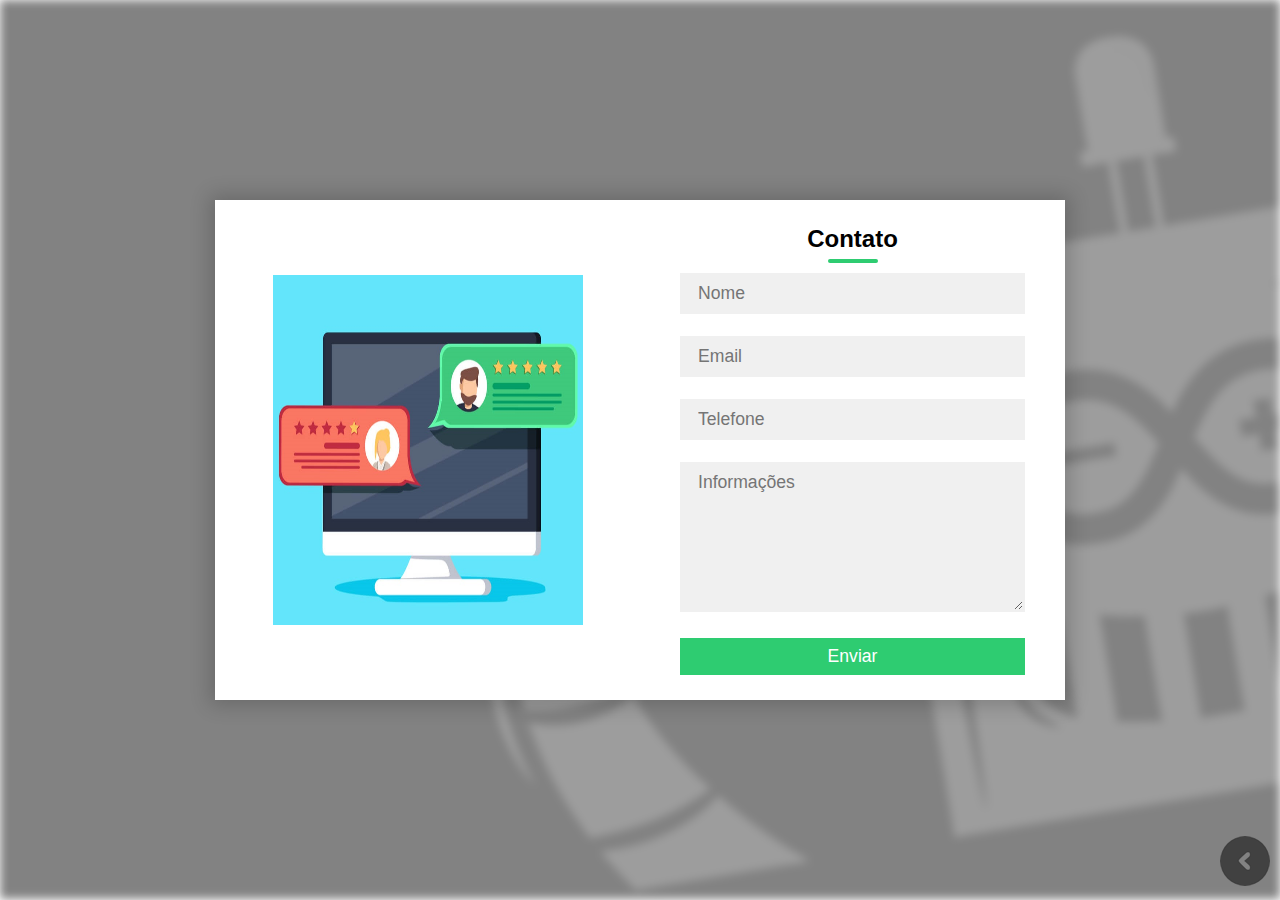
==== contato.html @ 7969611e "alteração do banner e inclusão da page contato" ====
<!DOCTYPE html>
<html lang="pt-br">
    <meta charset="UTF-8">
    <meta http-equiv="X-UA-Compatible" content="IE=edge">
    <meta name="viewport" content="width=device-width, initial-scale=1.0">
    <title>Informações de Contato</title>
    <meta name="description "
        content="Oferecer produtos de qualidade e com a máxima exigência no interesse e desejos possíveis na área de sistemas. ">
    <!--<link rel="icon" href="img/favicon.png">-->
    <link rel="stylesheet" href="styleInfo.css">
</head>
<body>
        <!-- Informações Contato -->
   <div class="container">
        <div class="contact-box">
            <div class="left"></div>
            <div class="right">
                <h2> Contato </h2>
                <input type="text" class="field" placeholder="Nome">
                <input type="email" class="field" placeholder="Email">
                <input type="text" class="field" placeholder="Telefone">
                <textarea class="field area" placeholder="Informações"></textarea>
                <button class="btn">Enviar</button>
            </div>
        </div>
    </div>
    <footer id="contato">
        <div class="Container">

        </div>

    </footer>
    <div id="voltar">
        <a href="index.html"><img src="img/voltar.png"></a>
    </div>
 </body>
</html>
---- styleInfo.css ----
*
/*
    Folha de estilo site cleancode - HTML5 e CSS
    @autor Jehuel Castro
    cleancode.sytes.net
*/

/* Importação (Google Fontes) 
@import url('https://fonts.googleapis.com/css2?family=Open+Sans:wght@400;700&display=swap');
*/

{
    padding: 0;
    margin: 0;
    box-sizing: border-box; 
    font-family: 'Quicksand', sans-serif;
}
body{
    width: 100%;
    height: 100vh;
}

.container{
    position: relative;
    display: flex;
    justify-content: center;
    align-items: center;
    width: 100%;
    height: 100%;
    padding: 20px 100px;
}

.container:after{
    content: '';
    position: absolute;
    left: 0;
    top: 0;
    width: 100%;
    height: 100%;
    background: url("img/background.png") no-repeat center;
    background-size: cover;
    z-index: -1;
    filter: blur(5px);
}

.contact-box{
    max-width: 850px;
    display: grid;
    grid-template-columns: repeat(2, 1fr);
    justify-content: center;
    align-items: center;
    text-align: center;
    background-color: #fff;
    box-shadow: 0px 0px 19px 5px rgba(0, 0, 0, 0.19);
    
}

.left{
    height: 100%;
    background: url("img/send.jpeg") no-repeat center;
    background-size: 310px 350px;
    position: center;
    

}
.right{
    padding: 25px 40px;
}

h2{
    position: relative;
    padding-bottom: 10px;
    margin-bottom: 10px;
}

h2::after{
    content: '';
    position: absolute;
    left: 50%;
    bottom: 0;
    transform: translateX(-50%);
    height: 4px;
    width: 50px;
    border-radius: 2px;
    background-color: #2ecc71;
}

.field{
    width: 100%;
    padding: 0.5rem 1rem;
    outline: none;
    border: 2px solid rgba(0, 0, 0, 0);
    background-color: rgba(230, 230, 230, 0.6);
    font-size: 1.1rem;
    margin-bottom: 22px;
    transition: .3s;
}

.field:hover{
    background-color: rgba(0, 0, 0, 0.1);
}

.field:focus{
    background-color: #fff;
    border: 2px solid rgba(30, 85, 250, 0.47);
}

.area{
    min-height: 150px;
}

.btn{
    width: 100%;
    padding: 0.5rem 1rem;
    font-size: 1.1rem;
    background-color: #2ecc71;
    cursor: pointer;
    outline: none;
    border: none;
    color: #fff;
    transition: .3s;
}

.btn:hover{
    background-color: #27ea60;
}

@media screen and (max-width:880px) {
    .contact-box{
        grid-template-columns: 1fr;
    }

    .left{
        height: 200px;
    }
}

/* topo do site */
#voltar {
    position: fixed;
    right: 10px;
    bottom: 10px;
}
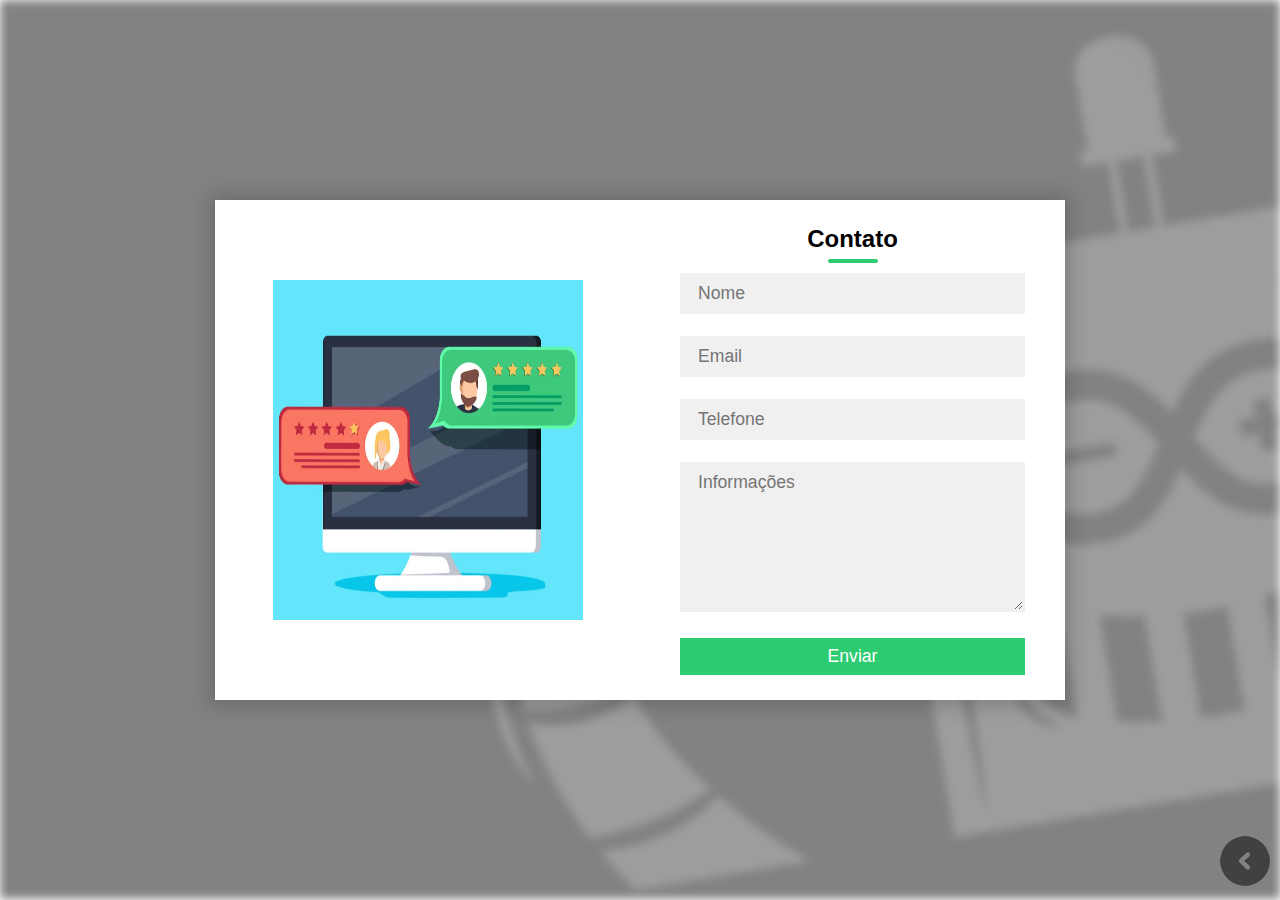
==== commit 057dd6ce: "Alteração no Menu" ====
--- a/contato.html
+++ b/contato.html
@@ -24,12 +24,12 @@
             </div>
         </div>
     </div>
-    <footer id="contato">
+    <!--<footer id="contato">
         <div class="Container">
 
         </div>
 
-    </footer>
+    </footer> -->
     <div id="voltar">
         <a href="index.html"><img src="img/voltar.png"></a>
     </div>
--- a/styleInfo.css
+++ b/styleInfo.css
@@ -50,6 +50,7 @@
     justify-content: center;
     align-items: center;
     text-align: center;
+    /*background: rgba(0, 0, 0, 0, 2);*/
     background-color: #fff;
     box-shadow: 0px 0px 19px 5px rgba(0, 0, 0, 0.19);
     
@@ -58,7 +59,7 @@
 .left{
     height: 100%;
     background: url("img/send.jpeg") no-repeat center;
-    background-size: 310px 350px;
+    background-size: 310px 340px;
     position: center;
     
 
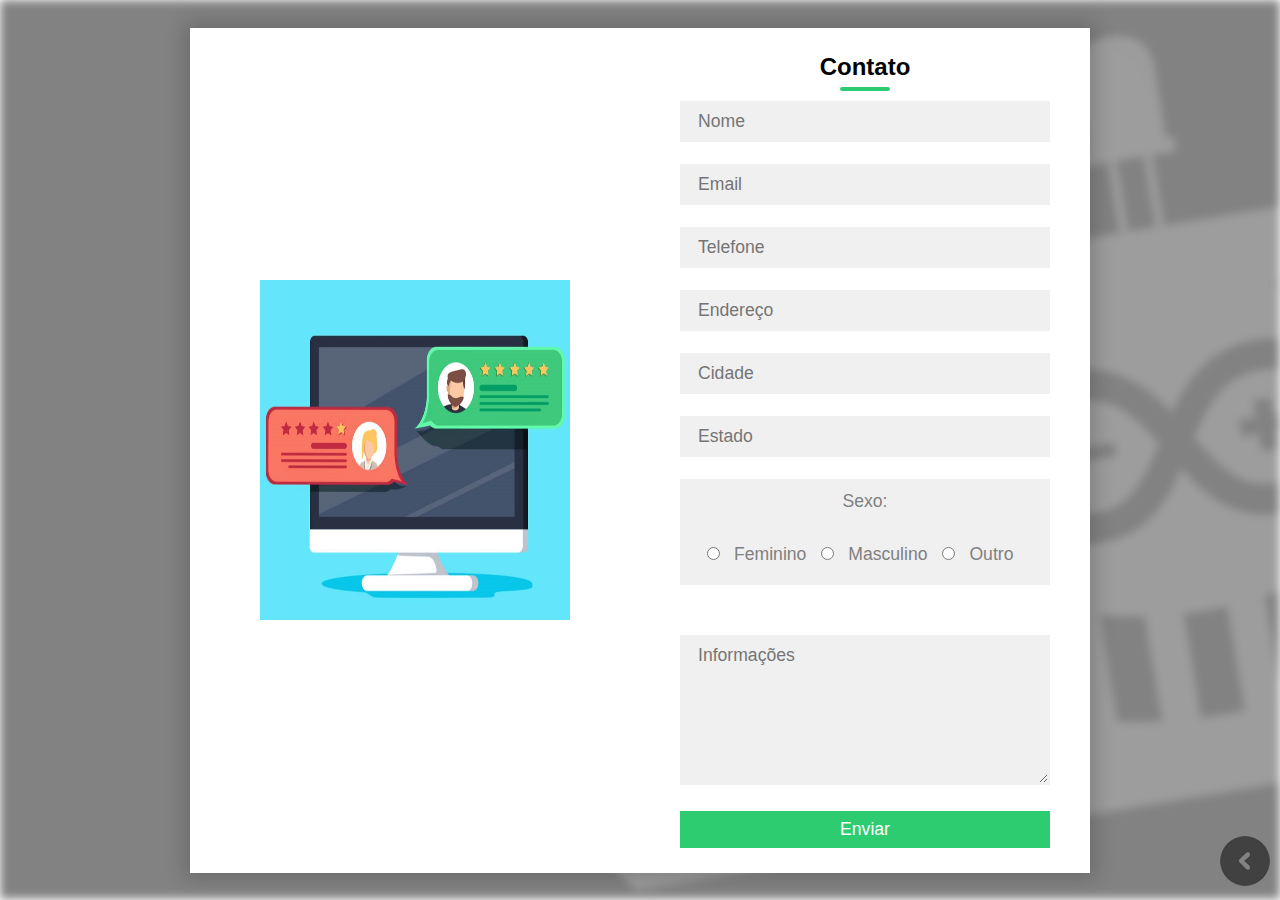
==== commit 33a70a27: "Alterações no form contato" ====
--- a/contato.html
+++ b/contato.html
@@ -15,14 +15,30 @@
         <div class="contact-box">
             <div class="left"></div>
             <div class="right">
-                <h2> Contato </h2>
-                <input type="text" class="field" placeholder="Nome">
-                <input type="email" class="field" placeholder="Email">
-                <input type="text" class="field" placeholder="Telefone">
+                        <h2> Contato </h2>
+                        <input type="text" class="field" placeholder="Nome">
+                        <input type="email" class="field" placeholder="Email">
+                        <input type="text" class="field" placeholder="Telefone">
+                        <input type="text" class="field" placeholder="Endereço">
+                        <input type="text" class="field" placeholder="Cidade">
+                        <input type="text" class="field" placeholder="Estado">
+                    <div class="box">
+                        <div class="inputBox">
+                            <p class="fieldGenero">Sexo:</p>
+                            <input type="radio" name="genero" id="feminino" value="feminino" required>
+                            <label class="fieldGenero" for="feminino">Feminino</label>
+                            <input type="radio" name="genero" id="masculino" value="masculino" required>
+                            <label class="fieldGenero" for="masculino">Masculino</label>
+                            <input type="radio" name="genero" id="outro" value="outro" required>
+                            <label class="fieldGenero" for="outro">Outro</label>
+                        </div>
+                        <br>
+                    </div>
+                    <div class="right"></div>
                 <textarea class="field area" placeholder="Informações"></textarea>
-                <button class="btn">Enviar</button>
+                <button class="btn">Enviar</button>  
             </div>
-        </div>
+        </div>       
     </div>
     <!--<footer id="contato">
         <div class="Container">
--- a/styleInfo.css
+++ b/styleInfo.css
@@ -19,6 +19,7 @@
     width: 100%;
     height: 100vh;
 }
+
 
 .container{
     position: relative;
@@ -44,7 +45,7 @@
 }
 
 .contact-box{
-    max-width: 850px;
+    max-width: 900px;
     display: grid;
     grid-template-columns: repeat(2, 1fr);
     justify-content: center;
@@ -54,6 +55,33 @@
     background-color: #fff;
     box-shadow: 0px 0px 19px 5px rgba(0, 0, 0, 0.19);
     
+}
+
+.box{
+    
+    max-width: 850px;
+    display: center;
+    grid-template-columns: repeat(0, 1fr);
+    text-align: center;
+    border: 2px solid rgba(0, 0, 0, 0);
+    background-color: rgba(230, 230, 230, 0.6);
+    color: gray;
+}
+
+
+.inputBox{
+    position: relative;
+}
+
+.inputUser{
+    background: none;
+    border: none;
+    border-bottom: 1px solid white;
+    outline: none;
+    color: white;
+    font-size: 15px;
+    width: 100%;
+    letter-spacing: 2px;
 }
 
 .left{
@@ -106,6 +134,16 @@
     border: 2px solid rgba(30, 85, 250, 0.47);
 }
 
+.fieldGenero{
+    width: 100%;
+    padding: 0.5rem 0.5rem;
+    outline: none;
+    border: 2px solid rgba(0, 0, 0, 0);
+    font-size: 1.1rem;
+    margin-bottom: 22px;
+    transition: .3s;
+}
+
 .area{
     min-height: 150px;
 }
